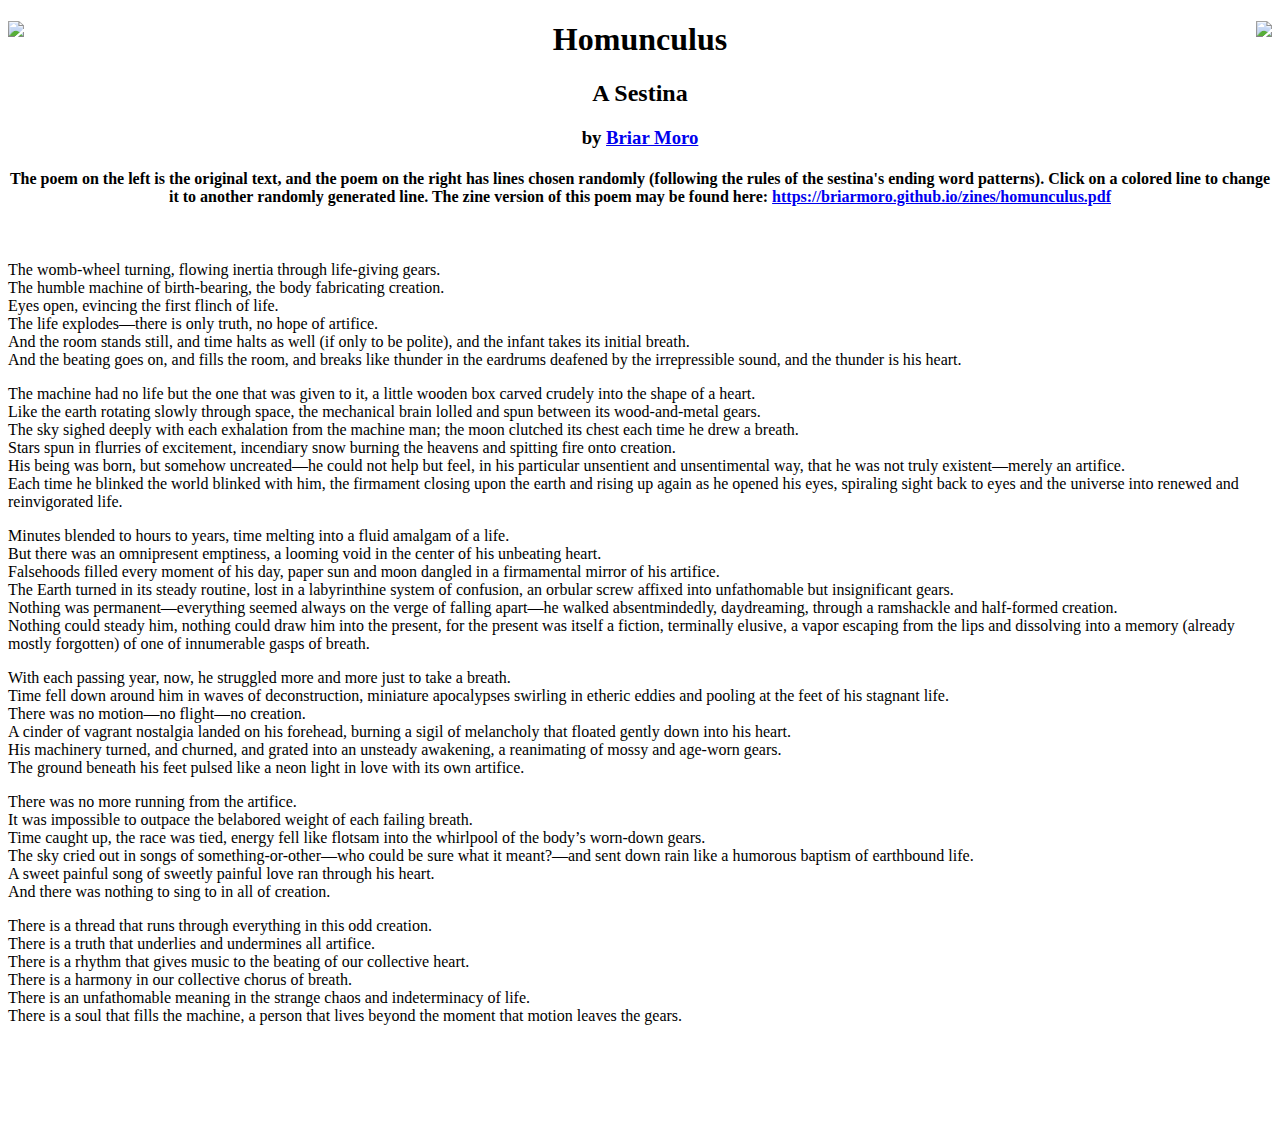
==== digitaleditions/homunculus/index.html @ 20a6b0ed "Create index.html" ====
<!DOCTYPE html>
<html>
<head>
<link rel="stylesheet" href="style.css">
<script src="sestina.js"></script> 
</head>
<body onload="initial_lines()">
  <h1>
    <img src="images/pillar.png" align="left"></img> <img src="images/pillar_flipped.png" align="right"></img>
   <center> Homunculus </center>
</h1>
<h2>
  <center>  A Sestina </center>
</h2>
<h3>
  <center>  by <a target="_blank" href="https://briarmoro.github.io/">Briar Moro </a></center>
</h3>
<h4>
  <center>The poem on the left is the original text, and the poem on the right has lines chosen randomly (following the rules of the sestina's ending word patterns). 
    Click on a colored line to change it to another randomly generated line. The zine version of this poem may be found here: <a target="_blank" href="https://briarmoro.github.io/zines/homunculus.pdf">https://briarmoro.github.io/zines/homunculus.pdf</a>  
  </center>
</h4>
</div>
<br>
<div class="left_float">
<p>
    The womb-wheel turning, flowing inertia through life-giving gears. 
    <br />
    The humble machine of birth-bearing, the body fabricating creation. 
    <br />
    Eyes open, evincing the first flinch of life.
    <br />
    The life explodes—there is only truth, no hope of artifice. 
    <br />
    And the room stands still, and time halts as well (if only to be polite), and the infant takes its initial breath. 
    <br />
    And the beating goes on, and fills the room, and breaks like thunder in the eardrums deafened by the irrepressible sound, and the thunder is his heart. 
    
</p>
<p>
    The machine had no life but the one that was given to it, a little wooden box carved crudely into the shape of a heart.
    <br /> 
Like the earth rotating slowly through space, the mechanical brain lolled and spun between its wood-and-metal gears. 
<br />
The sky sighed deeply with each exhalation from the machine man; the moon clutched its chest each time he drew a breath.
<br /> 
Stars spun in flurries of excitement, incendiary snow burning the heavens and spitting fire onto creation. 
<br />
His being was born, but somehow uncreated—he could not help but feel, in his particular unsentient and unsentimental way, that he was not truly existent—merely an artifice. 
<br />
Each time he blinked the world blinked with him, the firmament closing upon the earth and rising up again as he opened his eyes, spiraling sight back to eyes and the universe into renewed and reinvigorated life. 

</p>
<p>
    Minutes blended to hours to years, time melting into a fluid amalgam of a life. 
    <br />
But there was an omnipresent emptiness, a looming void in the center of his unbeating heart. 
<br />
Falsehoods filled every moment of his day, paper sun and moon dangled in a firmamental mirror of his artifice.
<br /> 
The Earth turned in its steady routine, lost in a labyrinthine system of confusion, an orbular screw affixed into unfathomable but insignificant gears. 
<br />
Nothing was permanent—everything seemed always on the verge of falling apart—he walked absentmindedly, daydreaming, through a ramshackle and half-formed creation. 
<br />
Nothing could steady him, nothing could draw him into the present, for the present was itself a fiction, terminally elusive, a vapor escaping from the lips and dissolving into a memory (already mostly forgotten) of one of innumerable gasps of breath. 

</p>
<p>
With each passing year, now, he struggled more and more just to take a breath. 
<br />
Time fell down around him in waves of deconstruction, miniature apocalypses swirling in etheric eddies and pooling at the feet of his stagnant life. 
<br />
There was no motion—no flight—no creation. 
<br />
A cinder of vagrant nostalgia landed on his forehead, burning a sigil of melancholy that floated gently down into his heart. 
<br />
His machinery turned, and churned, and grated into an unsteady awakening, a reanimating of mossy and age-worn gears. 
<br />
The ground beneath his feet pulsed like a neon light in love with its own artifice. 

</p>
<p>
    There was no more running from the artifice. 
    <br />
It was impossible to outpace the belabored weight of each failing breath. 
<br />
Time caught up, the race was tied, energy fell like flotsam into the whirlpool of the body’s worn-down gears. 
<br />
The sky cried out in songs of something-or-other—who could be sure what it meant?—and sent down rain like a humorous baptism of earthbound life. 
<br />
A sweet painful song of sweetly painful love ran through his heart. 
<br />
And there was nothing to sing to in all of creation. 

</p>
<p>
    There is a thread that runs through everything in this odd creation. 
    <br />
There is a truth that underlies and undermines all artifice. 
<br />
There is a rhythm that gives music to the beating of our collective heart. 
<br />
There is a harmony in our collective chorus of breath. 
<br />
There is an unfathomable meaning in the strange chaos and indeterminacy of life. 
<br />
There is a soul that fills the machine, a person that lives beyond the moment that motion leaves the gears. 

</p>
</div>

<div class="right_float">

    <div class="a_line_1"></div>
    <div class="b_line_1"></div>
    <div class="c_line_1"></div>
    <div class="d_line_1"></div>
    <div class="e_line_1"></div>
    <div class="f_line_1"></div>
    <br />
    <div class="f_line_2"></div>
    <div class="a_line_2"></div>
    <div class="e_line_2"></div>
    <div class="b_line_2"></div>
    <div class="d_line_2"></div>
    <div class="c_line_2"></div>
    <br />
    <div class="c_line_3"></div>
    <div class="f_line_3"></div>
    <div class="d_line_3"></div>
    <div class="a_line_3"></div>
    <div class="b_line_3"></div>
    <div class="e_line_3"></div>
    <br />
        <div class="e_line_4"></div>
        <div class="c_line_4"></div>
        <div class="b_line_4"></div>
        <div class="f_line_4"></div>
        <div class="a_line_4"></div>
        <div class="d_line_4"></div>
        <br />
        <div class="d_line_5"></div>
        <div class="e_line_5"></div>
        <div class="a_line_5"></div>
        <div class="c_line_5"></div>
        <div class="f_line_5"></div>
        <div class="b_line_5"></div>
        <br />
        <div class="b_line_6"></div>
        <div class="d_line_6"></div>
        <div class="f_line_6"></div>
        <div class="e_line_6"></div>
        <div class="c_line_6"></div>
        <div class="a_line_6"></div>
</div>
</body>
</html>
<script>
let A = document.getElementsByClassName("a_line_1");
let B = A.length;
for (var i = 0; i < B; i++) {
  A[i].addEventListener("click",changeWord_a_lines_1);
}

let A2 = document.getElementsByClassName("a_line_2");
let B2 = A2.length;
for (var i = 0; i < B2; i++) {
  A2[i].addEventListener("click",changeWord_a_lines_2);
}

let A3 = document.getElementsByClassName("a_line_3");
let B3 = A3.length;
for (var i = 0; i < B3; i++) {
  A3[i].addEventListener("click",changeWord_a_lines_3);
}

let A4 = document.getElementsByClassName("a_line_4");
let B4 = A4.length;
for (var i = 0; i < B4; i++) {
  A4[i].addEventListener("click",changeWord_a_lines_4);
}

let A5 = document.getElementsByClassName("a_line_5");
let B5 = A5.length;
for (var i = 0; i < B5; i++) {
  A5[i].addEventListener("click",changeWord_a_lines_5);
}

let A6 = document.getElementsByClassName("a_line_6");
let B6 = A6.length;
for (var i = 0; i < B6; i++) {
  A6[i].addEventListener("click",changeWord_a_lines_6);
}


let C = document.getElementsByClassName("b_line_1");
let D = C.length;
for (var i = 0; i < D; i++) {
  C[i].addEventListener("click",changeWord_bLines_1);
}

let C2 = document.getElementsByClassName("b_line_2");
let D2 = C2.length;
for (var i = 0; i < D2; i++) {
  C2[i].addEventListener("click",changeWord_bLines_2);
}


let C3 = document.getElementsByClassName("b_line_3");
let D3 = C3.length;
for (var i = 0; i < D3; i++) {
  C3[i].addEventListener("click",changeWord_bLines_3);
}


let C4 = document.getElementsByClassName("b_line_4");
let D4 = C4.length;
for (var i = 0; i < D4; i++) {
  C4[i].addEventListener("click",changeWord_bLines_4);
}


let C5 = document.getElementsByClassName("b_line_5");
let D5 = C5.length;
for (var i = 0; i < D5; i++) {
  C5[i].addEventListener("click",changeWord_bLines_5);
}


let C6 = document.getElementsByClassName("b_line_6");
let D6 = C6.length;
for (var i = 0; i < D6; i++) {
  C6[i].addEventListener("click",changeWord_bLines_6);
}


let E = document.getElementsByClassName("c_line_1");
let F = E.length;
for (var i = 0; i < F; i++) {
  E[i].addEventListener("click",changeWord_cLines_1);
}

let E2 = document.getElementsByClassName("c_line_2");
let F2 = E2.length;
for (var i = 0; i < F2; i++) {
  E2[i].addEventListener("click",changeWord_cLines_2);
}
let E3 = document.getElementsByClassName("c_line_3");
let F3 = E3.length;
for (var i = 0; i < F3; i++) {
  E3[i].addEventListener("click",changeWord_cLines_3);
}
let E4 = document.getElementsByClassName("c_line_4");
let F4 = E4.length;
for (var i = 0; i < F4; i++) {
  E4[i].addEventListener("click",changeWord_cLines_4);
}
let E5 = document.getElementsByClassName("c_line_5");
let F5 = E5.length;
for (var i = 0; i < F5; i++) {
  E5[i].addEventListener("click",changeWord_cLines_5);
}
let E6 = document.getElementsByClassName("c_line_6");
let F6 = E6.length;
for (var i = 0; i < F6; i++) {
  E6[i].addEventListener("click",changeWord_cLines_6);
}

let G= document.getElementsByClassName("d_line_1");
let H = G.length;
for (var i = 0; i < H; i++) {
  G[i].addEventListener("click",changeWord_dLines_1);
}

let G2 = document.getElementsByClassName("d_line_2");
let H2 = G2.length;
for (var i = 0; i < H2; i++) {
  G2[i].addEventListener("click",changeWord_dLines_2);
}

let G3 = document.getElementsByClassName("d_line_3");
let H3 = G3.length;
for (var i = 0; i < H3; i++) {
  G3[i].addEventListener("click",changeWord_dLines_3);
}

let G4 = document.getElementsByClassName("d_line_4");
let H4 = G4.length;
for (var i = 0; i < H4; i++) {
  G4[i].addEventListener("click",changeWord_dLines_4);
}

let G5 = document.getElementsByClassName("d_line_5");
let H5 = G5.length;
for (var i = 0; i < H5; i++) {
  G5[i].addEventListener("click",changeWord_dLines_5);
}

let G6 = document.getElementsByClassName("d_line_6");
let H6  = G6.length;
for (var i = 0; i < H6; i++) {
  G6[i].addEventListener("click",changeWord_dLines_6);
}

let I = document.getElementsByClassName("e_line_1");
let J = I.length;
for (var i = 0; i < J; i++) {
  I[i].addEventListener("click",changeWord_eLines_1);
}

let I2 = document.getElementsByClassName("e_line_2");
let J2 = I2.length;
for (var i = 0; i < J2; i++) {
  I2[i].addEventListener("click",changeWord_eLines_2);
}

let I3 = document.getElementsByClassName("e_line_3");
let J3 = I3.length;
for (var i = 0; i < J3; i++) {
  I3[i].addEventListener("click",changeWord_eLines_3);
}

let I4 = document.getElementsByClassName("e_line_4");
let J4 = I4.length;
for (var i = 0; i < J4; i++) {
  I4[i].addEventListener("click",changeWord_eLines_4);
}

let I5 = document.getElementsByClassName("e_line_5");
let J5 = I5.length;
for (var i = 0; i < J5; i++) {
  I5[i].addEventListener("click",changeWord_eLines_5);
}

let I6 = document.getElementsByClassName("e_line_6");
let J6 = I6.length;
for (var i = 0; i < J6; i++) {
  I6[i].addEventListener("click",changeWord_eLines_6);
}

let K = document.getElementsByClassName("f_line_1");
let L = K.length;
for (var i = 0; i < L; i++) {
  K[i].addEventListener("click",changeWord_fLines_1);
}

let K2 = document.getElementsByClassName("f_line_2");
let L2 = K2.length;
for (var i = 0; i < L2; i++) {
  K2[i].addEventListener("click",changeWord_fLines_2);
}

let K3 = document.getElementsByClassName("f_line_3");
let L3 = K3.length;
for (var i = 0; i < L3; i++) {
  K3[i].addEventListener("click",changeWord_fLines_3);
}

let K4 = document.getElementsByClassName("f_line_4");
let L4 = K4.length;
for (var i = 0; i < L4; i++) {
  K4[i].addEventListener("click",changeWord_fLines_4);
}

let K5 = document.getElementsByClassName("f_line_5");
let L5 = K5.length;
for (var i = 0; i < L5; i++) {
  K5[i].addEventListener("click",changeWord_fLines_5);
}

let K6 = document.getElementsByClassName("f_line_6");
let L6 = K6.length;
for (var i = 0; i < L6; i++) {
  K6[i].addEventListener("click",changeWord_fLines_6);
}





function initial_lines() {
  changeWord_a_lines_1();
  changeWord_a_lines_2();
  changeWord_a_lines_3();
  changeWord_a_lines_4();
  changeWord_a_lines_5();
  changeWord_a_lines_6();

  changeWord_bLines_1();
  changeWord_bLines_2();
  changeWord_bLines_3();
  changeWord_bLines_4();
  changeWord_bLines_5();
  changeWord_bLines_6();

  changeWord_cLines_1();
  changeWord_cLines_2();
  changeWord_cLines_3();
  changeWord_cLines_4();
  changeWord_cLines_5();
  changeWord_cLines_6();

  changeWord_dLines_1();
  changeWord_dLines_2();
  changeWord_dLines_3();
  changeWord_dLines_4();
  changeWord_dLines_5();
  changeWord_dLines_6();

  changeWord_eLines_1();
  changeWord_eLines_2();
  changeWord_eLines_3();
  changeWord_eLines_4();
  changeWord_eLines_5();
  changeWord_eLines_6();

  changeWord_fLines_1();
  changeWord_fLines_2();
  changeWord_fLines_3();
  changeWord_fLines_4();
  changeWord_fLines_5();
  changeWord_fLines_6();
}
</script>
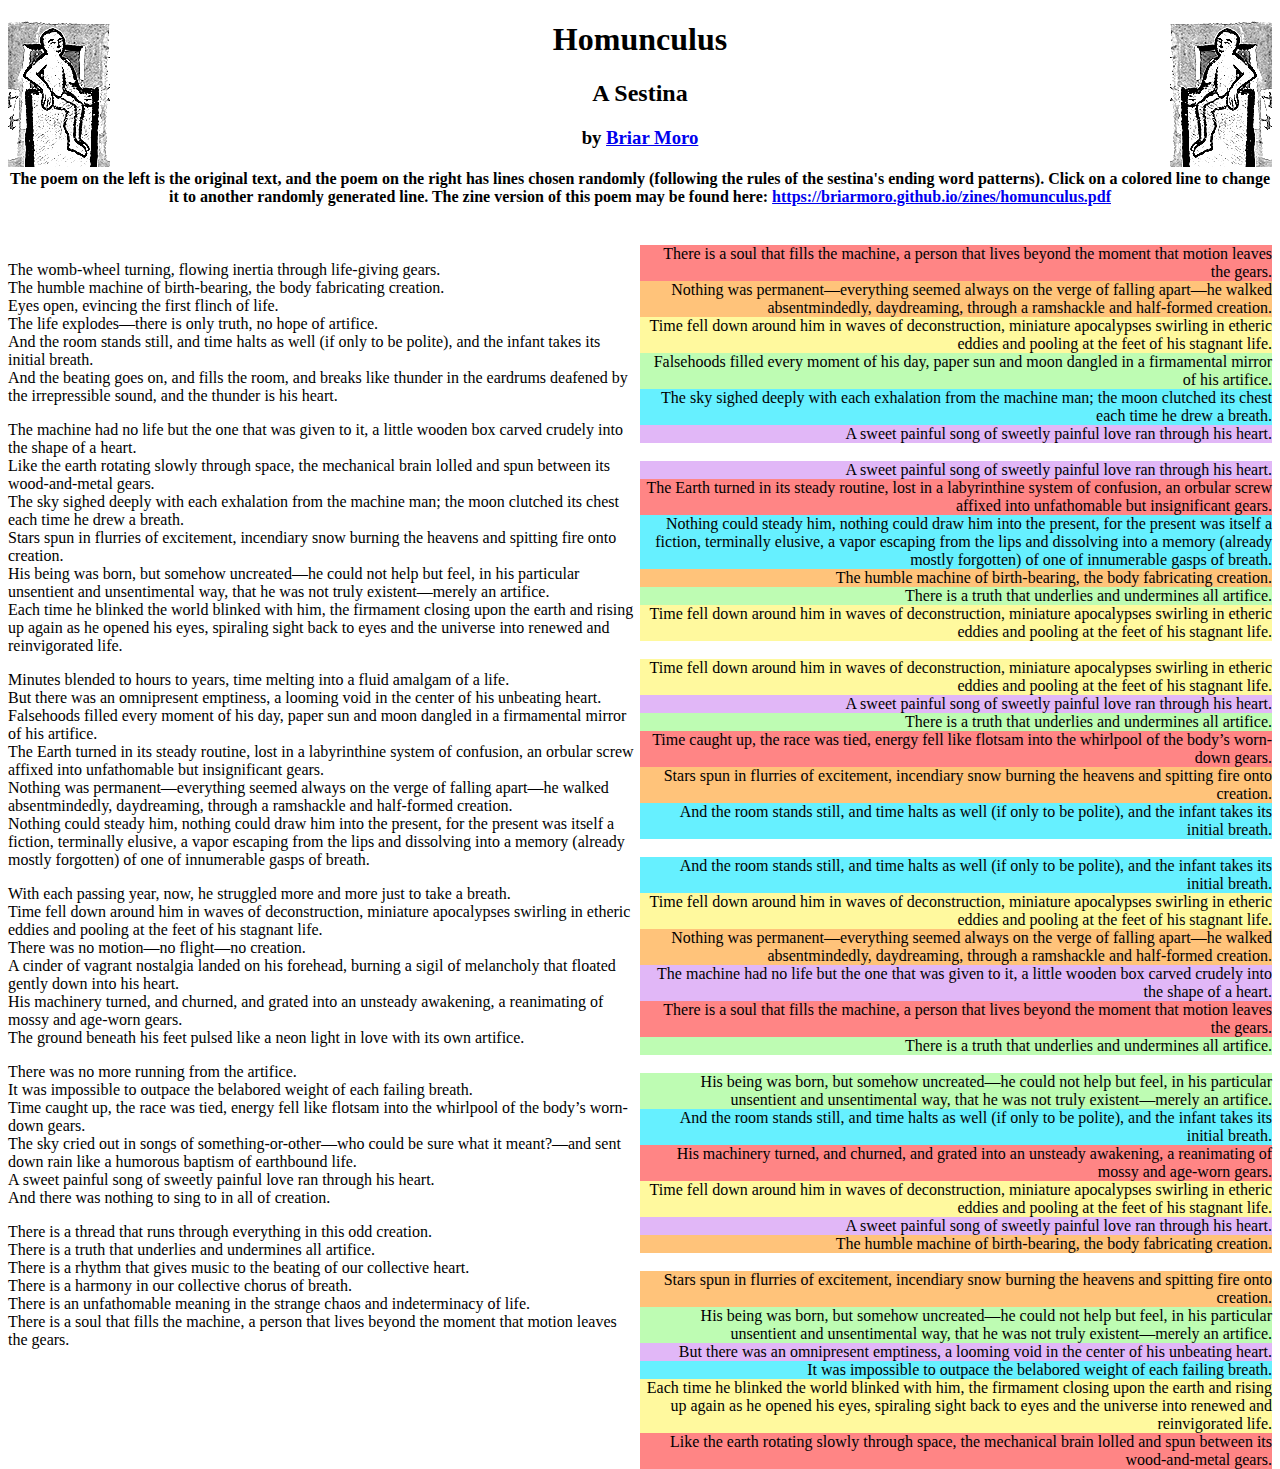
==== commit 184bdd4f: "Update index.html" ====
--- a/digitaleditions/homunculus/index.html
+++ b/digitaleditions/homunculus/index.html
@@ -17,7 +17,7 @@
 </h3>
 <h4>
   <center>The poem on the left is the original text, and the poem on the right has lines chosen randomly (following the rules of the sestina's ending word patterns). 
-    Click on a colored line to change it to another randomly generated line. The zine version of this poem may be found here: <a target="_blank" href="https://briarmoro.github.io/zines/homunculus.pdf">https://briarmoro.github.io/zines/homunculus.pdf</a>  
+    Click on a colored line to change it to another randomly generated line. The zine version of this poem may be found here: <a target="_blank" href="https://briarmoro.github.io/PDFs/homunculus_zine.pdf">https://briarmoro.github.io/zines/homunculus.pdf</a>  
   </center>
 </h4>
 </div>
--- a/digitaleditions/homunculus/style.css
+++ b/digitaleditions/homunculus/style.css
@@ -0,0 +1,39 @@
+.wrap {
+    width: 100%;
+    overflow:auo;
+    }
+
+.left_float {
+    float:left; 
+    width: 50%;
+}
+
+.right_float {
+    float: right;
+    text-align: right;
+    width: 50%;
+}
+
+.a_line_1, .a_line_2, .a_line_3, .a_line_4, .a_line_5, .a_line_6  {
+    background: #ff8585;
+    }
+
+.b_line_1, .b_line_2, .b_line_3, .b_line_4, .b_line_5, .b_line_6 {
+    background: #ffc37a;
+    }
+
+.c_line_1, .c_line_2, .c_line_3, .c_line_4, .c_line_5, .c_line_6 {
+    background:  #fff99e;
+}
+
+.d_line_1, .d_line_2, .d_line_3, .d_line_4, .d_line_5, .d_line_6 {
+    background:  #befcb3;
+}
+
+.e_line_1, .e_line_2, .e_line_3, .e_line_4, .e_line_5, .e_line_6 {
+    background: #66f0ff;
+    }
+
+.f_line_1, .f_line_2, .f_line_3, .f_line_4, .f_line_5, .f_line_6 {
+    background:  #e1b7f7;
+    }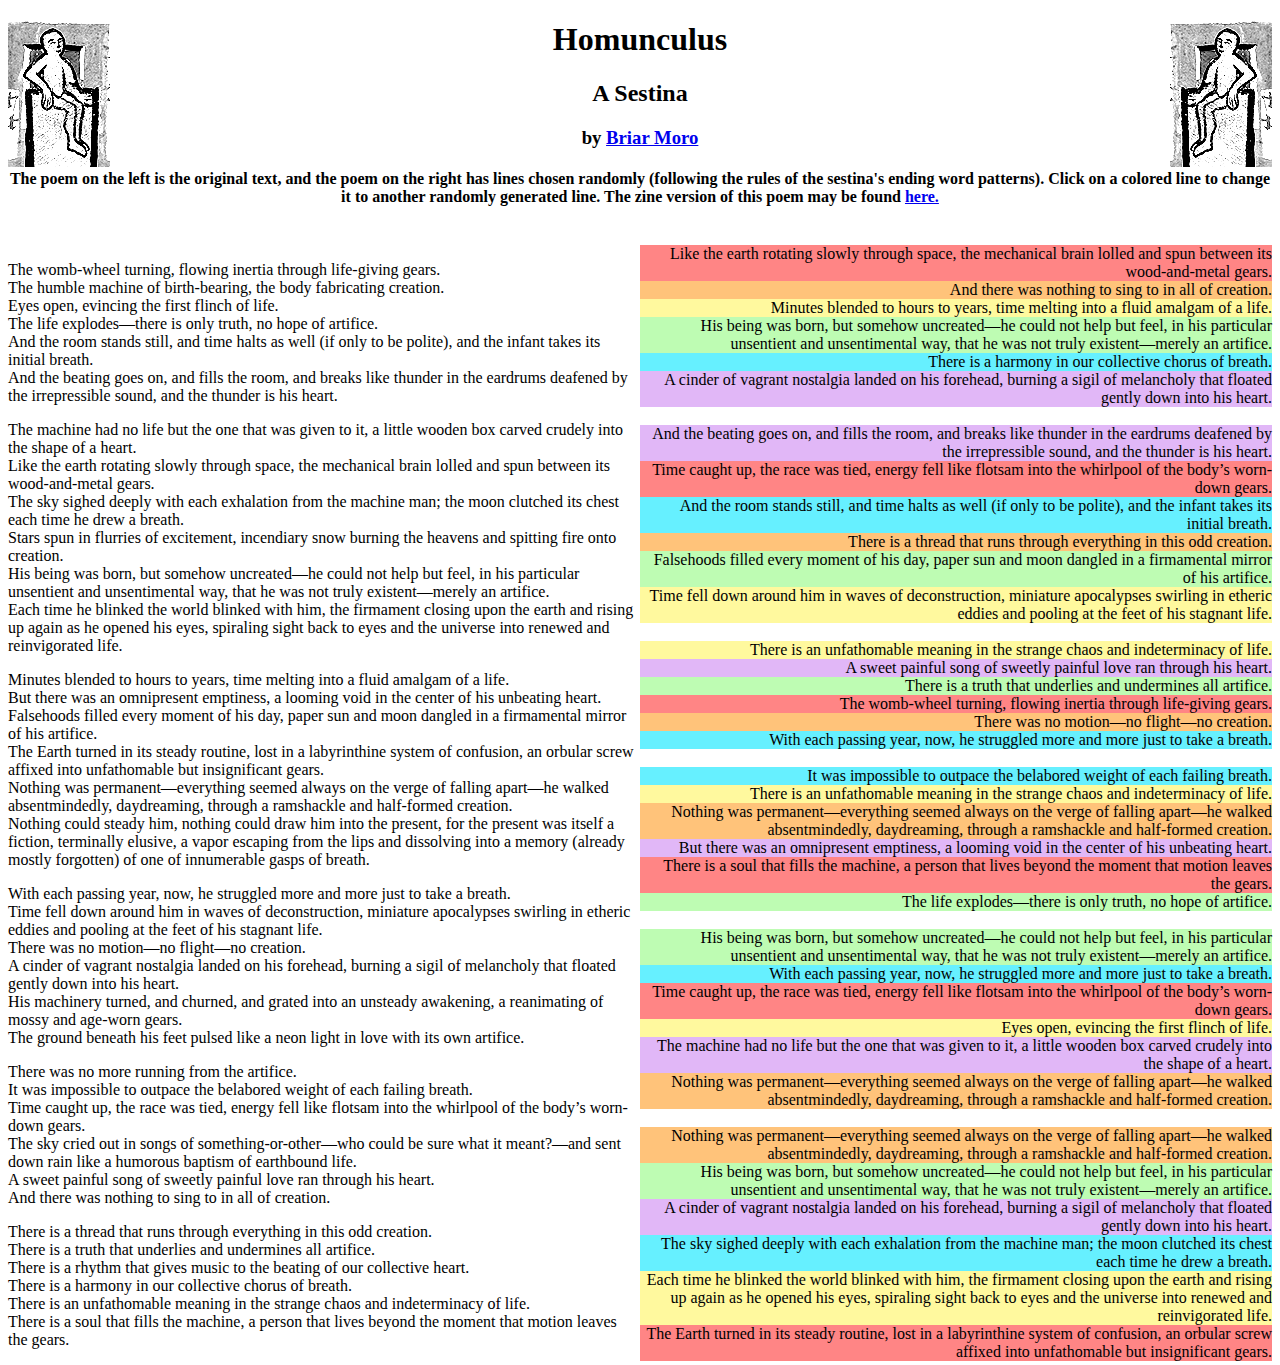
==== commit 0d1c6896: "Update index.html" ====
--- a/digitaleditions/homunculus/index.html
+++ b/digitaleditions/homunculus/index.html
@@ -17,7 +17,7 @@
 </h3>
 <h4>
   <center>The poem on the left is the original text, and the poem on the right has lines chosen randomly (following the rules of the sestina's ending word patterns). 
-    Click on a colored line to change it to another randomly generated line. The zine version of this poem may be found here: <a target="_blank" href="https://briarmoro.github.io/PDFs/homunculus_zine.pdf">https://briarmoro.github.io/zines/homunculus.pdf</a>  
+    Click on a colored line to change it to another randomly generated line. The zine version of this poem may be found <a target="_blank" href="https://briarmoro.github.io/PDFs/homunculus_zine.pdf">here.</a>  
   </center>
 </h4>
 </div>
